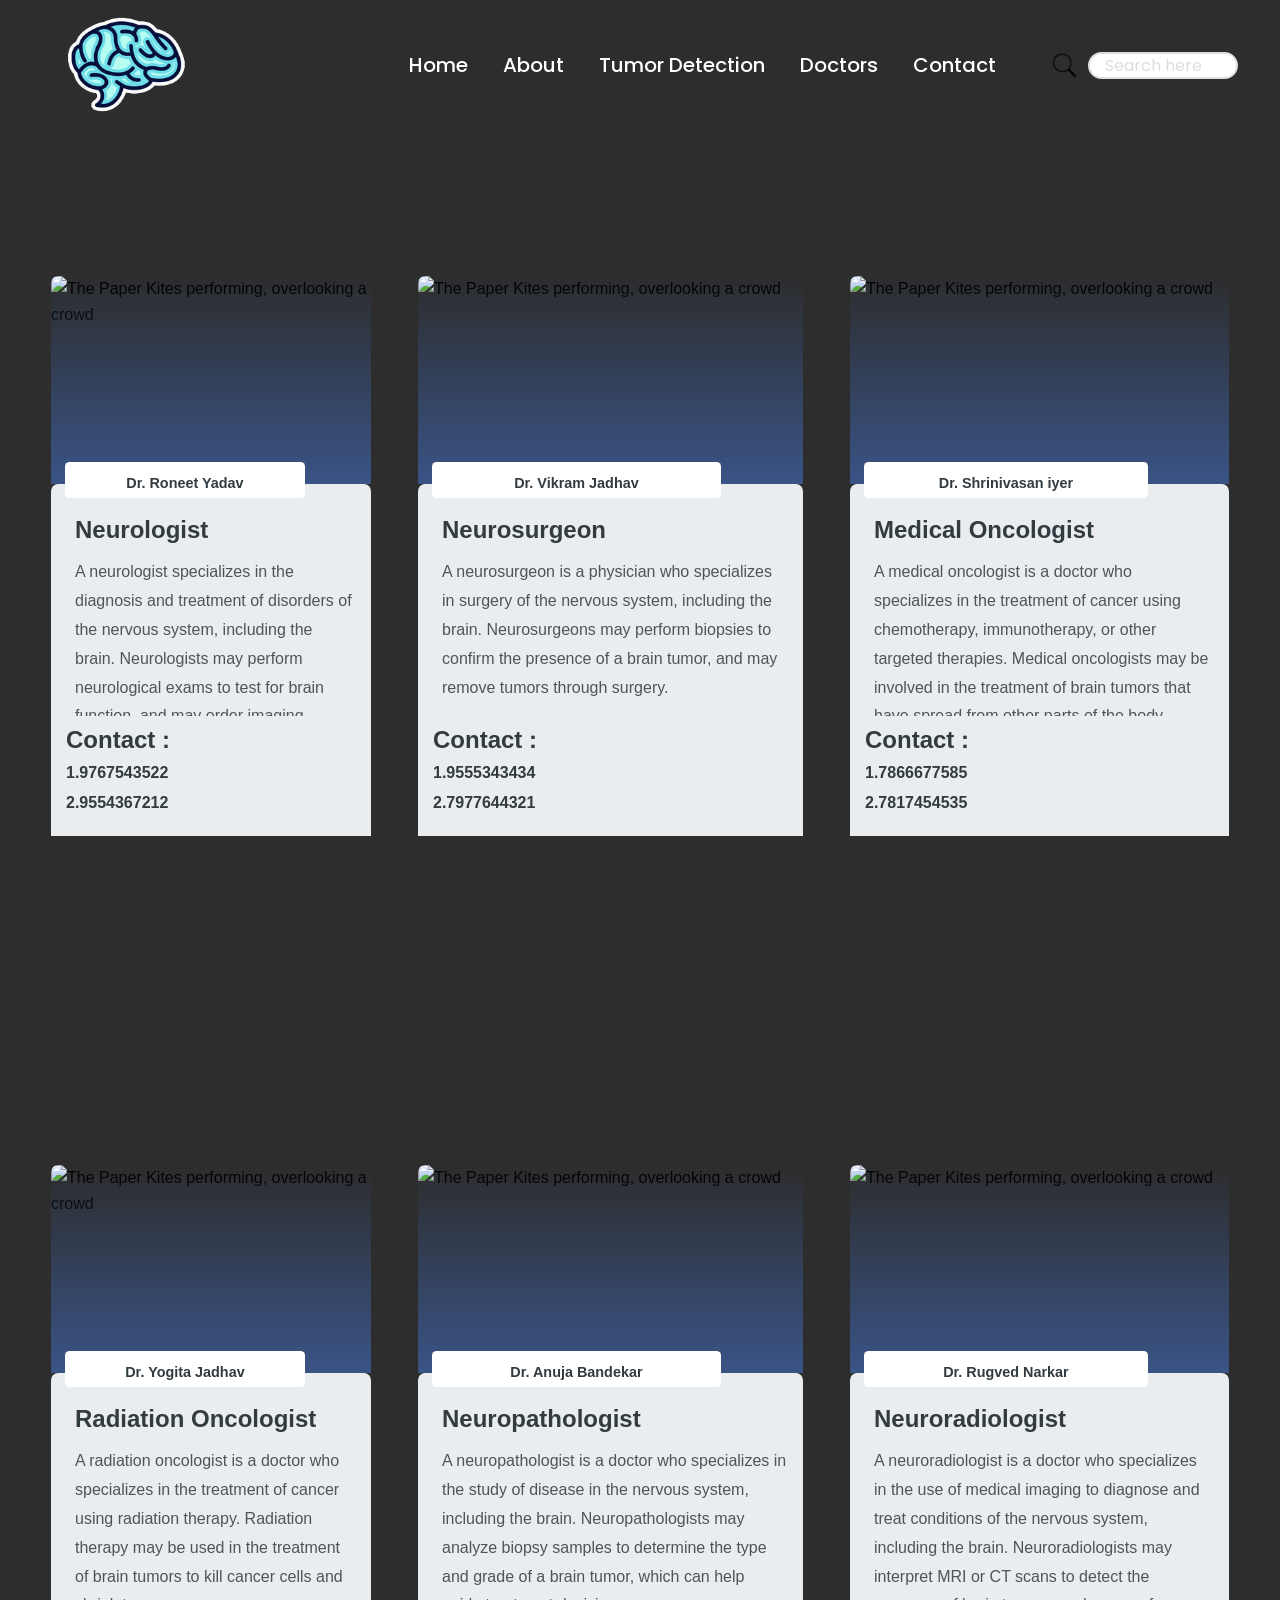
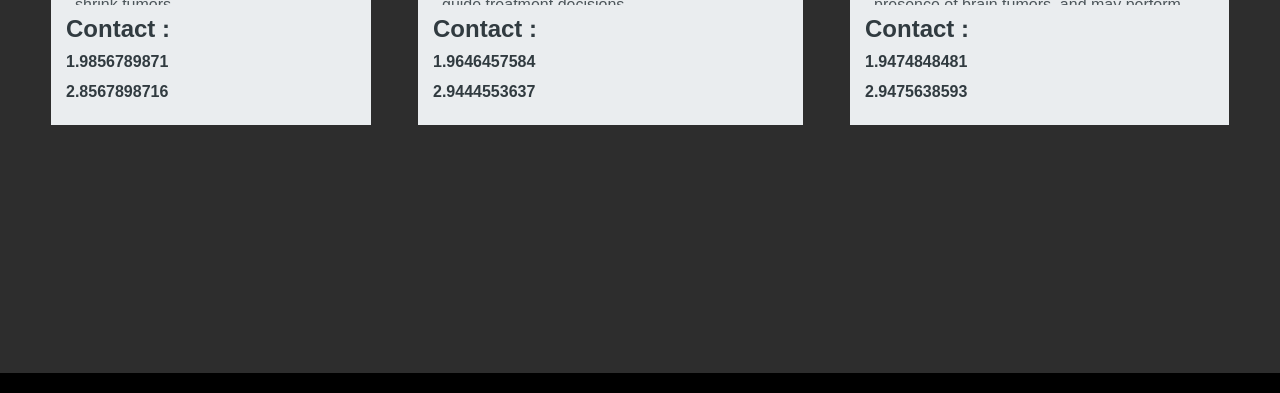
==== doc.html @ 3a6e63cc "Changes Updated" ====
<!DOCTYPE html>
<html lang="en">
<head>
    <meta charset="UTF-8">
    <meta http-equiv="X-UA-Compatible" content="IE=edge">
    <meta name="viewport" content="width=device-width, initial-scale=1.0">
    <title>Brain tumor detection</title>
    <!-- font awesome -->
    <link rel="stylesheet" href="https://cdnjs.cloudflare.com/ajax/libs/font-awesome/6.0.0-beta2/css/all.min.css" integrity="sha512-YWzhKL2whUzgiheMoBFwW8CKV4qpHQAEuvilg9FAn5VJUDwKZZxkJNuGM4XkWuk94WCrrwslk8yWNGmY1EduTA==" crossorigin="anonymous" referrerpolicy="no-referrer" />
    <!-- normalize css -->
    <link rel = "stylesheet" href = "css/normalize.css">
    <!-- custom css -->
    <link rel = "stylesheet" href = "css/main.css">
</head>
<body>
    

    <!-- header -->
    <header class = "header bg-blue">
        <nav class = "navbar bg-blue">
            <div class = "container flex">
                <a href = "index.html" class = "navbar-brand">
                    <img src = "images/logo.png" alt = "site logo">
                </a>
                <button type = "button" class = "navbar-show-btn">
                    <img src = "images/ham-menu-icon.png">
                </button>

                <div class = "navbar-collapse bg-white">
                    <button type = "button" class = "navbar-hide-btn">
                        <img src = "images/close-icon.png">
                    </button>
                    <ul class = "navbar-nav">
                        <li class = "nav-item">
                            <a href = "index.html" class = "nav-link">Home</a>
                        </li>
                        <li class = "nav-item">
                            <a href = "index.html" class = "nav-link">About</a>
                        </li>
                        <li class = "nav-item">
                            <a href = "https://tumor-detection.onrender.com" class = "nav-link">Tumor Detection</a>
                        </li>
                        <li class = "nav-item">
                            <a href = "doc.html" class = "nav-link">Doctors</a>
                        </li>
                       
                        <li class = "nav-item">
                            <a href = "#" class = "nav-link">Contact</a>
                        </li>
                    </ul>
                    <div class = "search-bar">
                        <form>
                            <div class = "search-bar-box flex">
                                <span class = "search-icon flex">
                                    <img src = "images/search-icon-dark.png">
                                </span>
                                <input type = "search" class = "search-control" placeholder="Search here">
                            </div>
                        </form>
                    </div>
                </div> 
            </div>
        </nav>
<br><br><br><br><br><br><br><br>

<style>
    /* 1600 / 16 = 100em 
/* 	mobile 90% event  */
body {
  background:black;
  background-attachment: fixed;
}

.grid-container {
	max-width: 100em;
	margin: 2rem auto;
	padding: 2%;
	height: 100%;
	display: flex;
	flex-wrap: wrap;
}
.grid-item {
  width: 90%;
  float: none;
  margin: 5% auto;	
}

@supports (display: grid) {
	.grid-container {
		display: grid;
		grid-gap: 3%;
		grid-template-columns: repeat(1, auto);
		grid-template-rows: auto;
	}
	.grid-item {
		grid-column: span 1;
		grid-row: auto;
	}
}

/*  440/16 = 27.5 */
@media screen and (min-width: 27.5rem) {
	.grid-item {
  	width: 70%;
	}
}

/*  540/16 = 33.75 */
@media screen and (min-width: 33.75rem) {
	.grid-item {
  	width: 60%;
	}
}

/*  620/16 = 37.5 */
@media screen and (min-width: 38.75rem) {
	.grid-container {
		padding: 4%;
	}
	.grid-item {
  	width: 42%;
		float: left;
  	margin: 1.5% 2%;
	}
	@supports (display: grid) {
		.grid-container {
			grid-template-columns: repeat(2, auto);
			grid-gap: 6%;
		}
		.grid-item {
			width: 100%;
			margin: 0 auto 8%;
		}
	}
}

/*  915/16 = 57.18 */
@media screen and (min-width: 57.18rem) {
	.grid-item {
  	width: 29%;
  	margin: 1.5% 2%;
	}
	@supports (display: grid) {
		.grid-container {
			grid-template-columns: repeat(3, auto);
			grid-gap: 4%;
		}
		.grid-item {
			width: 100%;
			margin: 0 auto 6%;
		}
	}
}


/*  1320/16 = 82.5 */
@media screen and (min-width: 82.5rem) {
	.grid-item {
  	width: 21%;
	}
	@supports (display: grid) {
		.grid-container {
			grid-template-columns: repeat(4, auto);
			grid-gap: 3%;
		}
		.grid-item {
			width: 100%;
			margin: 0 auto 7%;
		}
	}
}

/* Animate cards to fade in with different delay times */

.grid-item {
		animation: scaleIn 600ms cubic-bezier(0.71, 0.55, 0.62, 1.57) 100ms both;
}


/* CARD STYLING */

/*-------------------
	 			Flip
-------------------*/

.card-container {
	transition: width 200ms linear 0s;
	perspective: 1000px;
}

.flip-animation:hover{
    color: rgba(255, 255, 255, 1);
    box-shadow: 0 10px 25px rgba(173, 13, 13, 40);
}

.card-container .flip-animation {
	transform: rotateY(0deg);
}

.card-container.addFlip .flip-animation,
 .card-container.addFlip .flip-animation ~ .backCard {
	transform: rotateY(180deg);
}

.flip-animation {
	position: relative;
	transform-style: preserve-3d;
	transition: transform 550ms linear 0s;
}

.wrapper .card-container {
		height: 50em;
}

.wrapper.frontback-cards .card-container {
		height: 29em;
}

.wrapper.frontback-cards .item-card {
	z-index: 2;
	transform: rotateY(0deg);
}

.wrapper.frontback-cards .item-card-details {
	z-index: 1;
	transform: rotateY(180deg);
}

.wrapper.frontback-cards .item-card,
.wrapper.frontback-cards .item-card-details {
	position: absolute;
	top: 0;
	left: 0;
	-webkit-backface-visibility: hidden;
	backface-visibility: hidden;
}

.wrapper .item-card-details {
		margin-top: -2em;
}

.wrapper.frontback-cards .item-card-details {
		margin-top: 0;
}

.backCard-flip .bio-band {
	transform-origin: 10% 100%;
	animation: scaleIn 
						 1000ms 
						 cubic-bezier(0.71, 0.55, 0.62, 1.57) 
						 0.3s both;
}

.backCard-flip .bio-title {
	transform-origin: 10% 100%;
	animation: scaleIn 
						 1000ms 
						 cubic-bezier(0.71, 0.55, 0.62, 1.57) 
						 0.7s both;
}

/*-------------------
	 		LAYOUT
-------------------*/
.card-container {
	width: 100%;
	height: 28em;
  margin: 0em auto;
	font-family: "Roboto", sans-serif;
	font-size: 1em;
}

/*--flexbox--*/
.item-card,
.item-card-details {
	display: -webkit-box; 
	display: -moz-box;
	display: -ms-flexbox;
	display: -webkit-flex; 
 	-webkit-flex-wrap: wrap;
	display: flex;
	flex-wrap: wrap;
}

.item-summary {
	width: 100%;
	background-color: #eaedef;
	padding: 1.5rem;
	box-sizing: border-box;
	margin-top: -0.2em;
}

.bio-block,
.scroll-block,
.more-info {
	background-color: #eaedef;
	width: 100%;
	box-sizing: border-box;
}

.bio-block {
	border-radius: 0.45em 0.45em 0 0;
	padding: 1em 1.5em 0.2em;
	
}

/*-------------------
	 		IMAGE
-------------------*/
.image-wrapper {
	float: left;
  height: 13em;
	order: -1;
	position: relative;
}

@supports (display: grid) {
	.image-wrapper {
		grid-column: span 2;
		grid-row: 1;
	}
}

.image-wrapper::after {
	content: "";
	position: absolute;
	display: block;
	margin: auto;
	top: 0;
	left: 0;
	width: 100%;
	height: 100%;
	background-image: linear-gradient(
		to top,
		rgba(64, 101, 173, 0.7) 0%,
		rgba(0, 0, 0, 0) 100%
	);
}

.featured-image {
	width: 100%;
	border-radius: 0.45em 0.45em 0 0;
	object-fit: cover;
	height: 100%;
}

/*-------------------
	 		TEXT
-------------------*/
.title {
	font-size: 1.5em;
	transform-origin: 10% 100%;
	font-weight: 900;
	color: #313b40;
	animation: scaleInUp 
						 800ms 
						 cubic-bezier(0.71, 0.55, 0.62, 1.57) 
						 1s both;
}

.venue,
.street-address,
.locality {
	margin: 0.3em 0;
	color: #313b40;
	opacity: 0.85;
	transform-origin: 10% 100%;
	animation: scaleInUp 
						 800ms
						 cubic-bezier(0.71, 0.55, 0.62, 1.57) 
					 	 1s both;
}


.item-time-date {
	float: left;
	order: -1;
}

@supports (display:grid){
	.item-time-date {
		grid-column: span 2;
		grid-row: 2;
	}
}

.item-time-date {
	z-index: 100;
	width: 75%;
	height: 2.5em;
	font-size: 0.9em;
	color: #313b40;
	background-color: #fff;
	margin: -1.5em 0 -1.5em 1em;
	font-weight: 900;
	border-radius: 0.3em;
	text-align: center;
	animation: scaleIn 
						 0.8s 
						 cubic-bezier(0.71, 0.55, 0.62, 1.57) 
						 0.8s both;
}

.date, .time {
	position: relative;
	top: 0.7em;
	padding: 0.6rem;
}

.time {
	border-left: 1px solid #444;
}

.address {
	font-style: normal;
}

.venue {
	font-weight: 900;
}

.bio-band {
	color: #888;
	opacity: 0.6;
	font-size: 1.1em;
	margin-bottom: 0;
}

.bio-title {
	font-size: 1.5em;
	color: #313b40;
	margin: 0.6em 0 0.4em;
}

.bio-text {
	line-height: 180%;
	height: 0%;
	color: #313b40;
	opacity: 0.85;
	font-size: 1em;
	padding: 0 1em 0 1.5em;
	margin: 0 0 -0.35em;
}

.scroll-block {
	height: 10em;
	overflow: scroll;
	border-bottom: 2px solid #ccc;
}

.more-info {
	padding: 0.5em 1em;
}

.more-info p:nth-child(1) {
	margin-bottom: 2em;
}

/*-------------------
	 BUTTONS & LINKS
-------------------*/

.item-buttons {
	display: flex;
	width: 100%;
}

@supports (display: grid){
	.item-buttons {
		grid-column: span 2;
		grid-row: 4;
	}
}

.info, 
.btn-tickets,
.button-detals {
	text-decoration: none;
	text-align: center;
	cursor: pointer;
}

.info:focus,
.btn-tickets:focus, 
.btn-details:focus {
	outline: 2px solid #000;
}

.btn-details,
.btn-tickets {
	display: block;
	color: #fff;
	float: left;
	width: 50%;
	font-size: 1rem;
	box-sizing: border-box;
	border: none;
	padding: 1rem;
	letter-spacing: 0.1em;
	text-transform: uppercase;
	margin: 0;
	transition: color 200ms ease-in 0s;
}

/* 
JS & NO JS for Buttons
s*/

.wrapper .front-buttons,
.wrapper .back-arrow {
	display: none;
}

.wrapper.frontback-cards .front-buttons,
.wrapper.frontback-cards .back-arrow {
	display: block;
}

.wrapper .on-back {
	width: 100%;
	border-radius: 0 0 0.45em 0.45em;
}

.wrapper.frontback-cards .on-back {
	width: 50%;
	border-radius: 0 0 0.45em 0;
}


.blue {
	background-color: #4972c1;
	background: linear-gradient(90deg, #72a1ff, #4972c1, #34579e, #4972c1, #72a1ff);
	background-size: 400% 400%;
	background-position: 0% 50%;
	border-radius: 0 0 0.45em 0;
}

.blue:hover {
	animation: gradientMove 6s ease infinite;
}

.grey {
	background-color: #545b6d;
	border-radius: 0 0 0 0.45em;
	transition: background-color 200ms ease-in 0s;
}

.grey:hover {
	background-color: #3b404c;
}

.back-arrow {
	background: #545b6d url(https://bit.ly/2Fj85IN) center center no-repeat;
	background-size: 20%;
}

/*-------------------
	 	 BACK LINKS
-------------------*/
.info {
	color: #313b40;
	font-weight: 800;
	position: relative;
}

.info::after {
	content: "";
	display: block;
	position: absolute;
	margin: 0;
	left: 0;
	bottom: -25%;
	height: 0.2em;
	width: 100%;
	background-color: #4972c1;
	background: linear-gradient(90deg, #72a1ff, #4972c1, #34579e, #4972c1, #72a1ff);
	background-size: 400% 400%;
	background-position: 0% 50%;
	transition: all 0.2s ease-in 0s;
}

.info:hover::after {
	height: 0.5em;
	animation: gradientMove 6s ease both;
}

/*-------------------
	 	 		GRID
-------------------*/
@supports (display: grid) {
	.item-card,
	.item-card-details {
		display: grid;
		grid-gap: 0;
		grid-template-columns: repeat(2, auto);
		grid-template-rows: auto;
	}
	.item-summary {
		grid-column: span 2;
		grid-row: 3;
	}
	.bio-block,
	.scroll-block,
	.more-info {
		grid-column: span 2;
		grid-row: auto;
	}
	.bio-details,
	.bio-tickets {
		grid-column: span 1;
		grid-row: auto;
	}
}



/*-------------------
	 	 KEYFRAMES
-------------------*/

@keyframes scaleInLight {
	0% {
		opacity: 0;
		transform: scale(0.9, 0.9);
	}
	100% {
		opacity: 0.8;
		transform: scale(1, 1);
	}
}

@keyframes positionBack {
	0% {
		opacity: 0;
		transform: rotateY(0deg);
	}
	50% {
		opacity: 0.1;
		transform: rotateY(90deg);
	}
	100% {
		opacity: 1;
		transform: rotateY(180deg);
	}
}

@keyframes bounceLeft {
	0% {
		transform: translatex(0%);
	}
	50% {
		transform: translatex(-30%);
	}
	100% {
		transform: translatex(0%);
	}
}

@keyframes gradientMove {
	0% {
		background-position: 0% 50%;
	}
	50% {
		background-position: 100% 50%;
	}
	100% {
		background-position: 0% 50%;
	}
}

@keyframes scaleIn {
	0% {
		opacity: 0;
		transform: scale(0.9, 0.9);
	}
	100% {
		opacity: 1;
		transform: scale(1, 1);
	}
}

@keyframes scaleInUp {
	0% {
		opacity: 0;
		transform: scale(1, 1) translatey(90%);
	}
	100% {
		opacity: 1;
		transform: scale(1, 1) translatey(0%);
	}
}
</style>
<script>
    // classes to place front and back cards in proper places 

placeCards = () => {
	let wrappers = document.querySelectorAll(".wrapper");
	[...wrappers].forEach((wrapper)=>{
			wrapper.classList.add("frontback-cards");
	})
}

// toggle class for flip animation
flipCard = () => {
	let cardContainers = document.querySelectorAll(".card-container");
	[...cardContainers].forEach((card)=>{
		let cardBtns = card.querySelectorAll('.btn-details');
		cardBtns.forEach((btn) => {
			btn.addEventListener('click', function(){
				card.classList.toggle("addFlip");
			}, false);
		})
	})
}

(() => {
  placeCards();
	flipCard();
})();

</script>
<head>
    <meta name="viewport" content="width=device-width, initial-scale=1.0">
</head>
<body>
<main class="grid-container">
	<div class="grid-item">
		<div class="wrapper">
            <div class="card-container">
                <div class="flip-animation">
                    <!--Front of the card-->
                <section class="item-card">
                    
                    <div class="bio-block">
                        <h3 class="bio-title">Neurologist</h3>
                    </div>
                    <div class="scroll-block">
                        <p class="bio-text">
                            A neurologist specializes in the diagnosis and treatment of disorders of the nervous system, including the brain. Neurologists may perform neurological exams to test for brain function, and may order imaging studies, such as MRI or CT scans, to detect the presence of brain tumors.</p>
                    </div>
                    <div class="image-wrapper">
                        <img class="featured-image" src="Images/undoct.jpg" alt="The Paper Kites performing, overlooking a crowd" />
                    </div>
                    <div class="item-time-date">
                        <time class="date" datetime="2018-10-16">Dr. Roneet Yadav</time>
                        
                    </div>
                    <div class="item-buttons front-buttons">
                        <button class="btn-details grey" aria-label="Learn more about the band and venue"> Details</button>
                        <a class="btn-tickets blue" aria-label="Purchase tickets for this event" href="#">Tickets</a>
                    </div>
                </section>
                <!--Back of the card-->
                <section class="item-card-details">
                   
                    <div class="item-summary">
                        <br><h2 class="title">Contact :</h2>
                        <p class="venue">1.9767543522</p>
                        <p class="venue">2.9554367212</p>
                       
                    </div>
                
            </section>
             </div>
            </div>
        </div>
	</div>
<div class="grid-item">
	<div class="wrapper">
        <div class="card-container">
            <div class="flip-animation">
                <!--Front of the card-->
                <section class="item-card">
                    
                    <div class="bio-block">
                        <h3 class="bio-title">Neurosurgeon</h3>
                    </div>
                    <div class="scroll-block">
                        <p class="bio-text">
                            A neurosurgeon is a physician who specializes in surgery of the nervous system, including the brain. Neurosurgeons may perform biopsies to confirm the presence of a brain tumor, and may remove tumors through surgery. </p>
                    </div>
                    <div class="image-wrapper">
                        <img class="featured-image" src="Images/undoct.jpg" alt="The Paper Kites performing, overlooking a crowd" />
                    </div>
                    <div class="item-time-date">
                        <time class="date" datetime="2018-10-16">Dr. Vikram Jadhav</time>
                        
                    </div>
                   
                </section>
                <!--Back of the card-->
                <section class="item-card-details">
                   
                    <div class="item-summary">
                        <br><h2 class="title">Contact :</h2>
                        <p class="venue">1.9555343434</p>
                        <p class="venue">2.7977644321</p>
                       
                    </div>
               
            </section>
         </div>
        </div>
    </div>
</div>
<div class="grid-item">
	<div class="wrapper">
        <div class="card-container">
            <div class="flip-animation">
                <!--Front of the card-->
                <section class="item-card">
                    
                    <div class="bio-block">
                        <h3 class="bio-title">Medical Oncologist</h3>
                    </div>
                    <div class="scroll-block">
                        <p class="bio-text">
                            A medical oncologist is a doctor who specializes in the treatment of cancer using chemotherapy, immunotherapy, or other targeted therapies. Medical oncologists may be involved in the treatment of brain tumors that have spread from other parts of the body.</p>
                    </div>
                    <div class="image-wrapper">
                        <img class="featured-image" src="Images/undoct.jpg" alt="The Paper Kites performing, overlooking a crowd" />
                    </div>
                    <div class="item-time-date">
                        <time class="date" datetime="2018-10-16">Dr. Shrinivasan iyer</time>
                        
                    </div>
                   
                </section>
                <!--Back of the card-->
                <section class="item-card-details">
                   
                    <div class="item-summary">
                        <br><h2 class="title">Contact :</h2>
                        <p class="venue">1.7866677585</p>
                        <p class="venue">2.7817454535</p>
                       
                    </div>
               
            </section>
         </div>
        </div>
    </div>
</div>
<div class="grid-item">
	<div class="wrapper">
        <div class="card-container">
            <div class="flip-animation">
                <!--Front of the card-->
                <section class="item-card">
                    
                    <div class="bio-block">
                        <h3 class="bio-title">Radiation Oncologist</h3>
                    </div>
                    <div class="scroll-block">
                        <p class="bio-text">
                            A radiation oncologist is a doctor who specializes in the treatment of cancer using radiation therapy. Radiation therapy may be used in the treatment of brain tumors to kill cancer cells and shrink tumors</p>
                    </div>
                    <div class="image-wrapper">
                        <img class="featured-image" src="Images/undoct.jpg" alt="The Paper Kites performing, overlooking a crowd" />
                    </div>
                    <div class="item-time-date">
                        <time class="date" datetime="2018-10-16">Dr. Yogita Jadhav</time>
                        
                    </div>
                    
                </section>
                <!--Back of the card-->
                <section class="item-card-details">
                   
                    <div class="item-summary">
                        <br><h2 class="title">Contact :</h2>
                        <p class="venue">1.9856789871</p>
                        <p class="venue">2.8567898716</p>
                       
                    </div>
               
            </section>
         </div>
        </div>
    </div>
</div>
<div class="grid-item">
	<div class="wrapper">
        <div class="card-container">
            <div class="flip-animation">
                <!--Front of the card-->
                <section class="item-card">
                    
                    <div class="bio-block">
                        <h3 class="bio-title">Neuropathologist<h3>
                    </div>
                    <div class="scroll-block">
                        <p class="bio-text">
                            A neuropathologist is a doctor who specializes in the study of disease in the nervous system, including the brain. Neuropathologists may analyze biopsy samples to determine the type and grade of a brain tumor, which can help guide treatment decisions.</p>
                    </div>
                    <div class="image-wrapper">
                        <img class="featured-image" src="Images/undoct.jpg" alt="The Paper Kites performing, overlooking a crowd" />
                    </div>
                    <div class="item-time-date">
                        <time class="date" datetime="2018-10-16">Dr. Anuja Bandekar</time>
                       
                    </div>
                   
                </section>
                <!--Back of the card-->
                <section class="item-card-details">
                   
                    <div class="item-summary">
                        <br><h2 class="title">Contact :</h2>
                        <p class="venue">1.9646457584</p>
                        <p class="venue">2.9444553637</p>
                       
                    </div>
               
            </section>
         </div>
        </div>
    </div>
</div>
<div class="grid-item">
	<div class="wrapper">
        <div class="card-container">
            <div class="flip-animation">
                <!--Front of the card-->
                <section class="item-card">
                    
                    <div class="bio-block">
                        <h3 class="bio-title">Neuroradiologist</h3>
                    </div>
                    <div class="scroll-block">
                        <p class="bio-text">
                            A neuroradiologist is a doctor who specializes in the use of medical imaging to diagnose and treat conditions of the nervous system, including the brain. Neuroradiologists may interpret MRI or CT scans to detect the presence of brain tumors, and may perform specialized imaging studies, such as magnetic resonance spectroscopy, to help determine the type of tumor</p>
                    </div>
                    <div class="image-wrapper">
                        <img class="featured-image" src="Images/undoct.jpg" alt="The Paper Kites performing, overlooking a crowd" />
                    </div>
                    <div class="item-time-date">
                        <time class="date" datetime="2018-10-16">Dr. Rugved Narkar</time>
                       
                    </div>
                    <div class="item-buttons front-buttons">
                        <button class="btn-details grey" aria-label="Learn more about the band and venue"> Details</button>
                        <a class="btn-tickets blue" aria-label="Purchase tickets for this event" href="#">Tickets</a>
                    </div>
                </section>
                <!--Back of the card-->
                <section class="item-card-details">
                   
                    <div class="item-summary">
                        <br><h2 class="title">Contact :</h2>
                        <p class="venue">1.9474848481</p>
                        <p class="venue">2.9475638593</p>
                       
                       
                    </div>
                
            </section>
         </div>
        </div>
    </div>
</div>
 
</main>
</body>
</head>
</html>
---- css/main.css ----
@import url('https://fonts.googleapis.com/css2?family=Poppins:wght@200;300;400;500;600;700;800;900&display=swap');

/* variables */
:root{
    --fros-blue-color: #2d2d2d;
    --light-blue-color: #16c5ff;
    --dark-color: #202020;
    --light-gray: #dedede;
    --dark-gray: #a1a1a0;
    --light-color: #fff;
    --poppins-font: 'Poppins', sans-serif;
    --transition: all 0.3s ease-in-out;
    --box-shadow: 0 0 15px 2px rgba(0, 0, 0, 0.2)!important;
}

/* some resets */
*{
    padding: 0;
    margin: 0;
    -webkit-box-sizing: border-box;
            box-sizing: border-box;
}
html{
    font-size: 10px;
}
body{
    font-size: 1.6rem;
    line-height: 1.6;
    font-family: var(--poppins-font);
}
img{
    width: 100%;
    display: block;
}
ul{
    list-style: none;
}
a{
    text-decoration: none;
    color: var(--dark-color);
}
.bg-blue{
    background-color: var(--fros-blue-color);
}
.bg-white{
    background-color: var(--light-color);
}
.text-blue{
    color: var(--fros-blue-color);
}
.text-white{
    color: var(--light-color);
}

/* button */
.btn, button{
    border: none;
    cursor: pointer;
}
.btn{
    padding: .9rem 4rem;
    border-radius: 3rem;
    display: inline-block;
    background-color: var(--light-color);
    font-weight: 500;
    -webkit-box-shadow: 0 0 7px 2px rgba(0, 0, 0, 0.2);
            box-shadow: 0 0 7px 2px rgba(0, 0, 0, 0.2);
    -webkit-transition: var(--transition);
    -o-transition: var(--transition);
    transition: var(--transition);
}
.btn-white{
    color: var(--fros-blue-color);
}
.btn-light-blue{
    background-color: var(--light-blue-color);
    color: var(--light-color);
}
.btn-blue{
    background-color: var(--fros-blue-color);
    color: var(--light-color);
}
.btn-group{
    display: -webkit-box;
    display: -ms-flexbox;
    display: flex;
    -ms-flex-wrap: wrap;
        flex-wrap: wrap;
    -webkit-box-align: center;
        -ms-flex-align: center;
            align-items: center;
}
.btn-group .btn{
    width: 100%;
}
.btn-group .btn:first-child{
    margin-bottom: 2rem;
}
.btn:hover{
    -webkit-box-shadow: var(--box-shadow);
            box-shadow: var(--box-shadow);
}

.container{
    max-width: 95vw;
    margin: 0 auto;
    padding: 0 1rem;
}
.flex{
    display: -webkit-box;
    display: -ms-flexbox;
    display: flex;
    -webkit-box-align: center;
        -ms-flex-align: center;
            align-items: center;
    -webkit-box-pack: center;
        -ms-flex-pack: center;
            justify-content: center;
}
.grid{
    display: grid;
}
input{
    outline: 0;
}
.lead{
    font-size: 25px;
    text-transform: capitalize;
}
h1, h2, h3{
    text-transform: capitalize;
    margin-top: 0;
    line-height: 1.3;
}
.text{
    opacity: 0.9;
}
.text-md{
    font-size: 1.5rem;
}
.text-lg{
    font-size: 2rem;
    font-weight: 500;
}
.text-sm{
    font-size: 1.3rem;
}
.py{
    padding: 10.9rem 0;
}
.text-center{
    text-align: center;
}

/* header */
.header{
    min-height: 100vh;
}
.navbar{
    position: fixed;
    top: 0;
    left: 0;
    width: 100%;
    padding: 0.2rem 0;
    z-index: 999;
}
.navbar .container{
    -webkit-box-pack: justify;
        -ms-flex-pack: justify;
            justify-content: space-between;
}
.navbar-brand img{
    width: 168px;
}
.navbar-show-btn, .navbar-hide-btn{
    background-color: transparent;
    width: 30px;
    -webkit-transition: var(--transition);
    -o-transition: var(--transition);
    transition: var(--transition);
}
button[class ^= navbar]:hover{
    -webkit-transform: scale(1.1);
        -ms-transform: scale(1.1);
            transform: scale(1.1);
}


.navbar-collapse{
    position: fixed;
    top: 0;
    right: 0;
    width: 100%;
    height: 100%;
    padding: 8rem 3rem;
    display: -webkit-box;
    display: -ms-flexbox;
    display: flex;
    -webkit-box-orient: vertical;
    -webkit-box-direction: normal;
        -ms-flex-direction: column;
            flex-direction: column;
    -webkit-box-pack: justify;
        -ms-flex-pack: justify;
            justify-content: space-between;
    -webkit-box-shadow: -3px 0 10px 4px rgba(0, 0, 0, 0.1);
            box-shadow: -3px 0 10px 4px rgba(0, 0, 0, 0.1);
    -webkit-transform: translateX(110%);
        -ms-transform: translateX(110%);
            transform: translateX(110%);
    -webkit-transition: var(--transition);
    -o-transition: var(--transition);
    transition: var(--transition);
    z-index: 1000;
}
/* navbar show class */
.navbar-show{
    -webkit-transform: translateX(0);
        -ms-transform: translateX(0);
            transform: translateX(0);
}
.navbar-hide-btn{
    position: absolute;
    right: 2rem;
    top: 4.5rem;
}
.nav-item{
    margin: 1.4rem 0;
}
.nav-link{
    opacity: 0.8;
    font-weight: 600;
    -webkit-transition: var(--transition);
    -o-transition: var(--transition);
    transition: var(--transition);
    display: inline-block;
    font-size: 2rem;
}
.nav-link:hover{
    opacity: 1;
    color: var(--fros-blue-color);
    -webkit-transform: translateX(10px);
        -ms-transform: translateX(10px);
            transform: translateX(10px);
}
.search-icon{
    display: block;
    width: 27px;
    margin-right: 1rem;
}
.search-control::-webkit-input-placeholder{
    color: var(--light-gray);
}
.search-control::-moz-placeholder{
    color: var(--light-gray);
}
.search-control:-ms-input-placeholder{
    color: var(--light-gray);
}
.search-control::-ms-input-placeholder{
    color: var(--light-gray);
}
.search-control::placeholder{
    color: var(--light-gray);
}
.search-control{
    height: 27px;
    width: 100%;
    border-radius: 1.9rem;
    border: 2px solid var(--light-gray);
    padding: 0 1.5rem;
}

/* header inner */
.header-inner{
    padding-top: 16rem;
}
.header-inner-left h1{
    font-size: 4rem;
    font-weight: 300;
    margin-bottom: 0;
}
.header-inner-left h1 span{
    font-weight: 600;
    text-transform: uppercase;
}
.header-inner-left .lead{
    opacity: 0.9;
}
.header-inner-left .text{
    margin: 5.8rem 0;
    max-width: 500px;
    margin-right: auto;
    margin-left: auto;
}
.header-inner-left .btn-group{
    -webkit-box-pack: center;
        -ms-flex-pack: center;
            justify-content: center;
}
.header-inner-right{
    margin-top: 6rem;
}
.header-inner-right img{
    max-width: 520px;
    margin: 0 auto;
}

/* about section */
.section-head h2{
    font-size: 4rem;
    font-weight: 500;
    margin-bottom: 3rem;
    text-align: center;
}
.border-line{
    height: .4rem;
    width: 100%;
    margin-right: auto;
    margin-left: auto;
    background-color: var(--light-gray);
    position: relative;
}
.border-line::after{
    content: "";
    position: absolute;
    top: 0;
    left: 50%;
    -webkit-transform: translateX(-50%);
        -ms-transform: translateX(-50%);
            transform: translateX(-50%);
    height: 100%;
    width: 102px;
    background-color: var(--light-blue-color);
}
.about-left{
    margin-bottom: 6rem;
}
.about-right{
    margin-top: 16.8rem;
}
.about-left .text{
    margin: 5.6rem 0;
    line-height: 2.3;
}
.about .btn-white{
    color: var(--dark-gray);
}
.about-right .img{
    width: 100%;
    background-color: #3983fe;
    max-width: 537px;
    position: relative;
}
.about-right .img img{
    padding-top: 10rem;
    -webkit-transform: scaleX(1.03);
        -ms-transform: scaleX(1.03);
            transform: scaleX(1.03);
}
.about-right .img::after, .about-right .img::before{
    content: "";
    position: absolute;
    width: 100%;
    height: 100%;
}
.about-right .img::after{
    top: -56px;
    left: 0;
    background-color: #0060ff;
    z-index: -1;
}
.about-right .img::before{
    top: -112px;
    left: 0;
    background-color: #0050d5;
    z-index: -2;
}

/* banner one section */
.banner-one{
    background: -webkit-gradient(linear, left top, left bottom, from(rgba(0, 80, 213, 0.9)), to(rgba(0, 90, 213, 0.85))), url('../images/banner-1-img.jpg') top/cover no-repeat;
    background: -o-linear-gradient(rgba(0, 80, 213, 0.9), rgba(0, 90, 213, 0.85)), url('../images/banner-1-img.jpg') top/cover no-repeat;
    background: linear-gradient(rgba(0, 80, 213, 0.9), rgba(0, 90, 213, 0.85)), url('../images/banner-1-img.jpg') top/cover no-repeat;
    height: 480px;
    display: -webkit-box;
    display: -ms-flexbox;
    display: flex;
    -webkit-box-align: center;
        -ms-flex-align: center;
            align-items: center;
    -webkit-box-pack: center;
        -ms-flex-pack: center;
            justify-content: center;
}
.banner-one .lead{
    font-size: 2.8rem;
    font-weight: 500;
    max-width: 600px;
}
.banner-one .text-sm{
    font-weight: 500;
}

/* services section */
.services .section-head .text-lg{
    color: var(--dark-gray);
    margin-top: -2rem;
}
.services .section-head img{
    margin: 3.7rem auto;
}
.line-art{
    max-width: 240px;
    margin: auto;
}
.line-art img{
    width: 30px;
}
.line-art div{
    width: 100px;
    height: 2px;
    background-color: var(--light-gray);
}
.services-inner{
    padding: 6rem 0;
}
.service-item{
    padding: 3rem;
    margin-bottom: 3rem;
}
.service-item:last-child{
    margin-bottom: 0;
}
.service-item .icon img{
    width: 80px;
    margin: auto;
}
.service-item h3{
    margin: 5rem 0;
    opacity: 0.7;
}

/* banner two section */
.banner-two{
    background: -webkit-gradient(linear, left top, left bottom, from(rgba(0, 80, 213, 0.9)), to(rgba(0, 90, 213, 0.85))), url('../images/banner-two-bg.png') top/cover no-repeat;
    background: -o-linear-gradient(rgba(0, 80, 213, 0.9), rgba(0, 90, 213, 0.85)), url('../images/banner-two-bg.png') top/cover no-repeat;
    background: linear-gradient(rgba(0, 80, 213, 0.9), rgba(0, 90, 213, 0.85)), url('../images/banner-two-bg.png') top/cover no-repeat;
    padding: 13.6rem 0;
}
.banner-two-left img{
    max-width: 620px;
    margin: auto;
}
.banner-two-right .lead{
    font-size: 2.2rem;
    margin-top: 6rem;
}
.banner-two-right .btn-group{
    margin-top: 6rem;
    -webkit-box-pack: center;
        -ms-flex-pack: center;
            justify-content: center;
}

/* doctors panel */
.doc-panel-inner{
    margin-top: 8rem;
}
.doc-panel-item{
    margin-bottom: 6rem;
}
.doc-panel-item:last-child{
    margin-bottom: 0;
}
.doc-panel-item .img{
    position: relative;
    height: 440px;
    background-color: var(--light-gray);
    overflow: hidden;
    -webkit-box-align: end;
        -ms-flex-align: end;
            align-items: flex-end;
}
.doc-panel-item .img .info{
    position: absolute;
    bottom: -100%;
    left: 0;
    width: 100%;
    height: 100px;
    -webkit-box-orient: vertical;
    -webkit-box-direction: normal;
        -ms-flex-direction: column;
            flex-direction: column;
    -webkit-transition: var(--transition);
    -o-transition: var(--transition);
    transition: var(--transition);
}
.doc-panel-item .img{
    max-width: 357px;
    margin-left: auto;
    margin-right: auto;
}
.doc-panel-item:hover .info{
    bottom: 0;
}

/* package service */
.package-service-inner{
    margin-top: 14rem;
}
.package-service{
    background: -webkit-gradient(linear, left top, left bottom, from(rgba(0, 80, 213, 0.85)), to(rgba(0, 80, 213, 0.95))), url('../images/package-service-img.jpg') center/cover no-repeat;
    background: -o-linear-gradient(rgba(0, 80, 213, 0.85), rgba(0, 80, 213, 0.95)), url('../images/package-service-img.jpg') center/cover no-repeat;
    background: linear-gradient(rgba(0, 80, 213, 0.85), rgba(0, 80, 213, 0.95)), url('../images/package-service-img.jpg') center/cover no-repeat;
}
.package-service-head{
    color: var(--light-color);
}
.package-service-head h2{
    font-size: 39px;
}
.package-service-item{
    padding: 3rem 5rem;
    position: relative;
    margin-bottom: 12rem;
}
.package-service-item:last-child{
    margin-bottom: 0;
}
.package-service-item .icon{
    width: 86px;
    height: 86px;
    background-color: var(--light-blue-color);
    border-radius: 2rem;
    border-bottom-right-radius: 0;
    color: var(--light-color);
    position: absolute;
    top: -43px;
    left: 50%;
    -webkit-transform: translateX(-50%) rotate(45deg);
        -ms-transform: translateX(-50%) rotate(45deg);
            transform: translateX(-50%) rotate(45deg);
}
.package-service-item .icon i{
    -webkit-transform: rotate(-45deg);
        -ms-transform: rotate(-45deg);
            transform: rotate(-45deg);
}
.package-service-item h3{
    opacity: 0.7;
    margin: 8rem 0 4rem 0;
}
.package-service-item .text-sm{
    color: var(--dark-gray);
}
.package-service-item .btn{
    margin: 4rem 0;
}

/* posts section */
.posts{
    background-color: var(--light-gray);
}
.posts-inner{
    margin-top: 6rem;
}
.post-item{
    padding: 1.2rem;
    -webkit-box-shadow: var(--box-shadow);
            box-shadow: var(--box-shadow);
    margin-bottom: 6rem;
}
.post-item:last-child{
    margin-bottom: 0;
}
.post-item .content{
    padding: 3rem 2rem 1rem 2rem;
}
.post-item h4{
    margin-bottom: 1rem;
}
.post-item .text{
    padding: 1rem 0;
}
.post-item .info{
    -webkit-box-pack: justify;
        -ms-flex-pack: justify;
            justify-content: space-between;
    color: var(--dark-gray);
}
.post-item .info .text{
    padding-bottom: 0;
}

/* contact section */
.contact-left{
    margin-bottom: 6rem;
    height: 100%;
}
.contact-left iframe{
    width: 100%;
    height: 100%;
    -o-object-fit: cover;
       object-fit: cover;
}
.contact-right{
    padding: 5rem 4rem;
}
.contact-right form{
    margin-top: 5rem;
}
.form-element .form-control{
    width: 100%;
    background-color: #9b9b9b;
    border: none;
    outline: 0;
    padding: 1rem 1.6rem;
    margin-bottom: 1.6rem;
    color: var(--light-color);
}
.form-element .form-control::-webkit-input-placeholder{
    color: var(--light-color);
}
.form-element .form-control::-moz-placeholder{
    color: var(--light-color);
}
.form-element .form-control:-ms-input-placeholder{
    color: var(--light-color);
}
.form-element .form-control::-ms-input-placeholder{
    color: var(--light-color);
}
.form-element .form-control::placeholder{
    color: var(--light-color);
}
.btn-submit{
    margin-top: 4rem;
}
.btn-submit i{
    margin-right: 2rem;
}

/* footer */
.footer{
    background-color: var(--dark-color);
}
.footer-item{
    margin-bottom: 6rem;
}
.footer-item:last-child{
    margin-bottom: 0;
}
.footer-head{
    text-transform: uppercase;
    font-weight: 500;
    font-size: 2.4rem;
    margin-bottom: 4rem;
}
.footer-item .icon{
    width: 120px;
    margin: auto;
}
.footer-item .text{
    padding: 3rem 0;
    max-width: 500px;
    margin-right: auto;
    margin-left: auto;
}
.footer-item address{
    font-size: 1.5rem;
    font-style: normal;
}
.footer-item .tags-list{
    -ms-flex-wrap: wrap;
        flex-wrap: wrap;
}
.footer-item .tags-list li{
    margin: .5rem 1rem;
    padding: .5rem 1rem;
    background-color: rgb(58, 58, 58);
    border-radius: .4rem;
}
.footer-item a{
    margin-bottom: 1rem;
    display: inline-block;
    -webkit-transition: var(--transition);
    -o-transition: var(--transition);
    transition: var(--transition);
}
.footer-item a:hover{
    color: var(--dark-gray);
}
.footer-item:last-child .text{
    padding-top: 0;
}
.footer-item .appointment-info li{
    margin: 1rem 0;
}
.footer-item .appointment-info li span{
    margin-left: 1rem;
}
.footer-links{
    border-top: 2px solid var(--dark-gray);
    padding: 4.5rem 0;
}
.footer-links li{
    margin: 0 2.4rem;
    font-size: 2rem;
}
.footer-links li a{
    height: 40px;
    width: 40px;
    border-radius: 50%;
    border: 2px solid var(--light-color);
    -webkit-transition: var(--transition);
    -o-transition: var(--transition);
    transition: var(--transition);
}
.footer-links li a:hover{
    background-color: var(--light-color);
    color: var(--fros-blue-color);
}




/* Media Queries */
@media(min-width: 450px){
    .navbar-collapse{
        width: 320px;
    }
    .btn-group .btn{
        width: auto;
    }
    .btn-group .btn:first-child{
        margin-right: 48px;
        margin-bottom: 0;
    }
    .border-line{
        width: 405px;
    }

}

@media(min-width: 768px){
    .header-inner-left h1{
        font-size: 5.7rem;
    }
    .services-inner, .doc-panel-inner{
        grid-template-columns: repeat(2, 1fr);
    }
    .doc-panel-inner{
        -webkit-column-gap: 3rem;
           -moz-column-gap: 3rem;
                column-gap: 3rem;
    }
    .doc-panel .section-head h2{
        text-align: left;
    }
    .package-service-inner, .posts-inner, .footer-inner{
        grid-template-columns: repeat(2, 1fr);
        -webkit-column-gap: 6rem;
           -moz-column-gap: 6rem;
                column-gap: 6rem;
    }
    .footer-inner{
        text-align: left;
    }
    .footer-item .icon, .footer-item .text{
        margin-left: 0;
    }
    .footer-item .tags-list{
        -webkit-box-pack: start;
            -ms-flex-pack: start;
                justify-content: flex-start;
    }
}

@media(min-width: 992px){
    .header-inner{
        padding-top: 3.2rem;
    }
    .header-inner .container{
        grid-template-columns: 545px auto;
        -webkit-box-align: center;
            -ms-flex-align: center;
                align-items: center;
        height: calc(100vh - 32px);
        position: relative;
    }
    .header-inner-left{
        text-align: left;
    }
    .header-inner-left .text{
        margin-left: 0;
    }
    .header-inner-left .btn-group{
        -webkit-box-pack: start;
            -ms-flex-pack: start;
                justify-content: start;
    }
    .header-inner-right img{
        position: absolute;
        bottom: 0;
        right: 0;
        padding-left: 5rem;
    }
    .about-inner .container{
        grid-template-columns: repeat(2, 1fr);
        -webkit-column-gap: 3rem;
           -moz-column-gap: 3rem;
                column-gap: 3rem;
    }
    .about-left{
        text-align: left;
        margin-bottom: 0;
    }
    .about-left .section-head h2{
        text-align: left;
    }
    .border-line{
        margin-left: 0;
    }
    .border-line::after{
        left: 0;
        -webkit-transform: translateX(0);
            -ms-transform: translateX(0);
                transform: translateX(0);
    }
    .about-right{
        margin-left: auto;
        margin-top: 11.2rem;
    }

    .banner-two .container{
        grid-template-columns: repeat(2, 1fr);
        -webkit-box-align: center;
            -ms-flex-align: center;
                align-items: center;
        -webkit-column-gap: 6rem;
           -moz-column-gap: 6rem;
                column-gap: 6rem;
    }
    .banner-two-right{
        text-align: left;
    }
    .banner-two-right .btn-group{
        -webkit-box-pack: start;
            -ms-flex-pack: start;
                justify-content: flex-start;
    }
    .banner-two-right .lead{
        margin-top: 0;
    }
    .banner-two-left img{
        width: 100%;
        max-width: 100%;
    }
    .doc-panel-inner{
        grid-template-columns: repeat(3, 1fr);
    }
    .doc-panel-item{
        margin-bottom: 0;
    }
    .package-service-inner{
        grid-template-columns: repeat(3, 1fr);
    }
    .package-service-item{
        margin-bottom: 0;
    }

    .contact .container{
        grid-template-columns: repeat(2, 1fr);
        -webkit-column-gap: 2.4rem;
           -moz-column-gap: 2.4rem;
                column-gap: 2.4rem;
    }
}

@media(min-width: 1200px){
    .navbar-show-btn, .navbar-hide-btn{
        display: none;
    }
    .navbar-collapse{
        -webkit-transform: translateX(0);
            -ms-transform: translateX(0);
                transform: translateX(0);
        position: relative;
        -webkit-box-orient: horizontal;
        -webkit-box-direction: normal;
            -ms-flex-direction: row;
                flex-direction: row;
        -webkit-box-pack: end;
            -ms-flex-pack: end;
                justify-content: flex-end;
        -webkit-box-align: center;
            -ms-flex-align: center;
                align-items: center;
        width: 100%;
        height: auto;
        padding: 0;
        background-color: transparent;
        -webkit-box-shadow: none;
                box-shadow: none;
        -webkit-transition: none;
        -o-transition: none;
        transition: none;
    }
    .navbar-nav{
        display: -webkit-box;
        display: -ms-flexbox;
        display: flex;
    }
    .nav-item{
        margin: 0;
        margin-left: 3.5rem;
    }
    .nav-link{
        color: var(--light-color);
        opacity: 1;
        font-weight: 500;
        position: relative;
    }
    .nav-link::after{
        content: "";
        position: absolute;
        top: 100%;
        left: 0;
        height: 2px;
        width: 0;
        background-color: var(--light-color);
        opacity: 0;
        -webkit-transition: var(--transition);
        -o-transition: var(--transition);
        transition: var(--transition);
    }
    .nav-link:hover{
        -webkit-transform: none;
            -ms-transform: none;
                transform: none;
        color: var(--light-color);
    }
    .nav-link:hover::after{
        opacity: 1;
        width: 100%;
    }
    .search-bar{
        margin-left: 5.5rem;
    }
    .search-inner-right{
        width: 100%;
    }
    .search-inner-right img{
        padding-left: 0;
        max-width: 647px;
    }
    .search-control{
        width: 150px;
    }
    .header-inner-right{
        width: 100%;
    }
    .header-inner-right img{
        padding-left: 0;
        max-width: 647px;
    }

    .services-inner{
        grid-template-columns: repeat(4, 1fr);
        -webkit-column-gap: 2rem;
           -moz-column-gap: 2rem;
                column-gap: 2rem;
    }
    .service-item{
        margin-bottom: 0;
    }
    .doc-panel-inner{
        -webkit-column-gap: 9rem;
           -moz-column-gap: 9rem;
                column-gap: 9rem;
    }
    .posts-inner{
        grid-template-columns: repeat(3, 1fr);
    }
    .post-item{
        margin-bottom: 0;
    }

    .contact .container{
        grid-template-columns: auto 514px;
    }
    .footer-inner{
        grid-template-columns: repeat(4, 1fr);
        -webkit-column-gap: 6rem;
           -moz-column-gap: 6rem;
                column-gap: 6rem;
    }
}

@media(min-width: 1480px){
    /* general */
    .container{
        max-width: 81vw;
    }
}

/* transition and animation stopper */
.resize-animation-stopper *{
    -webkit-animation: none!important;
            animation: none!important;
    -webkit-transition: none!important;
    -o-transition: none!important;
    transition: none!important;
}
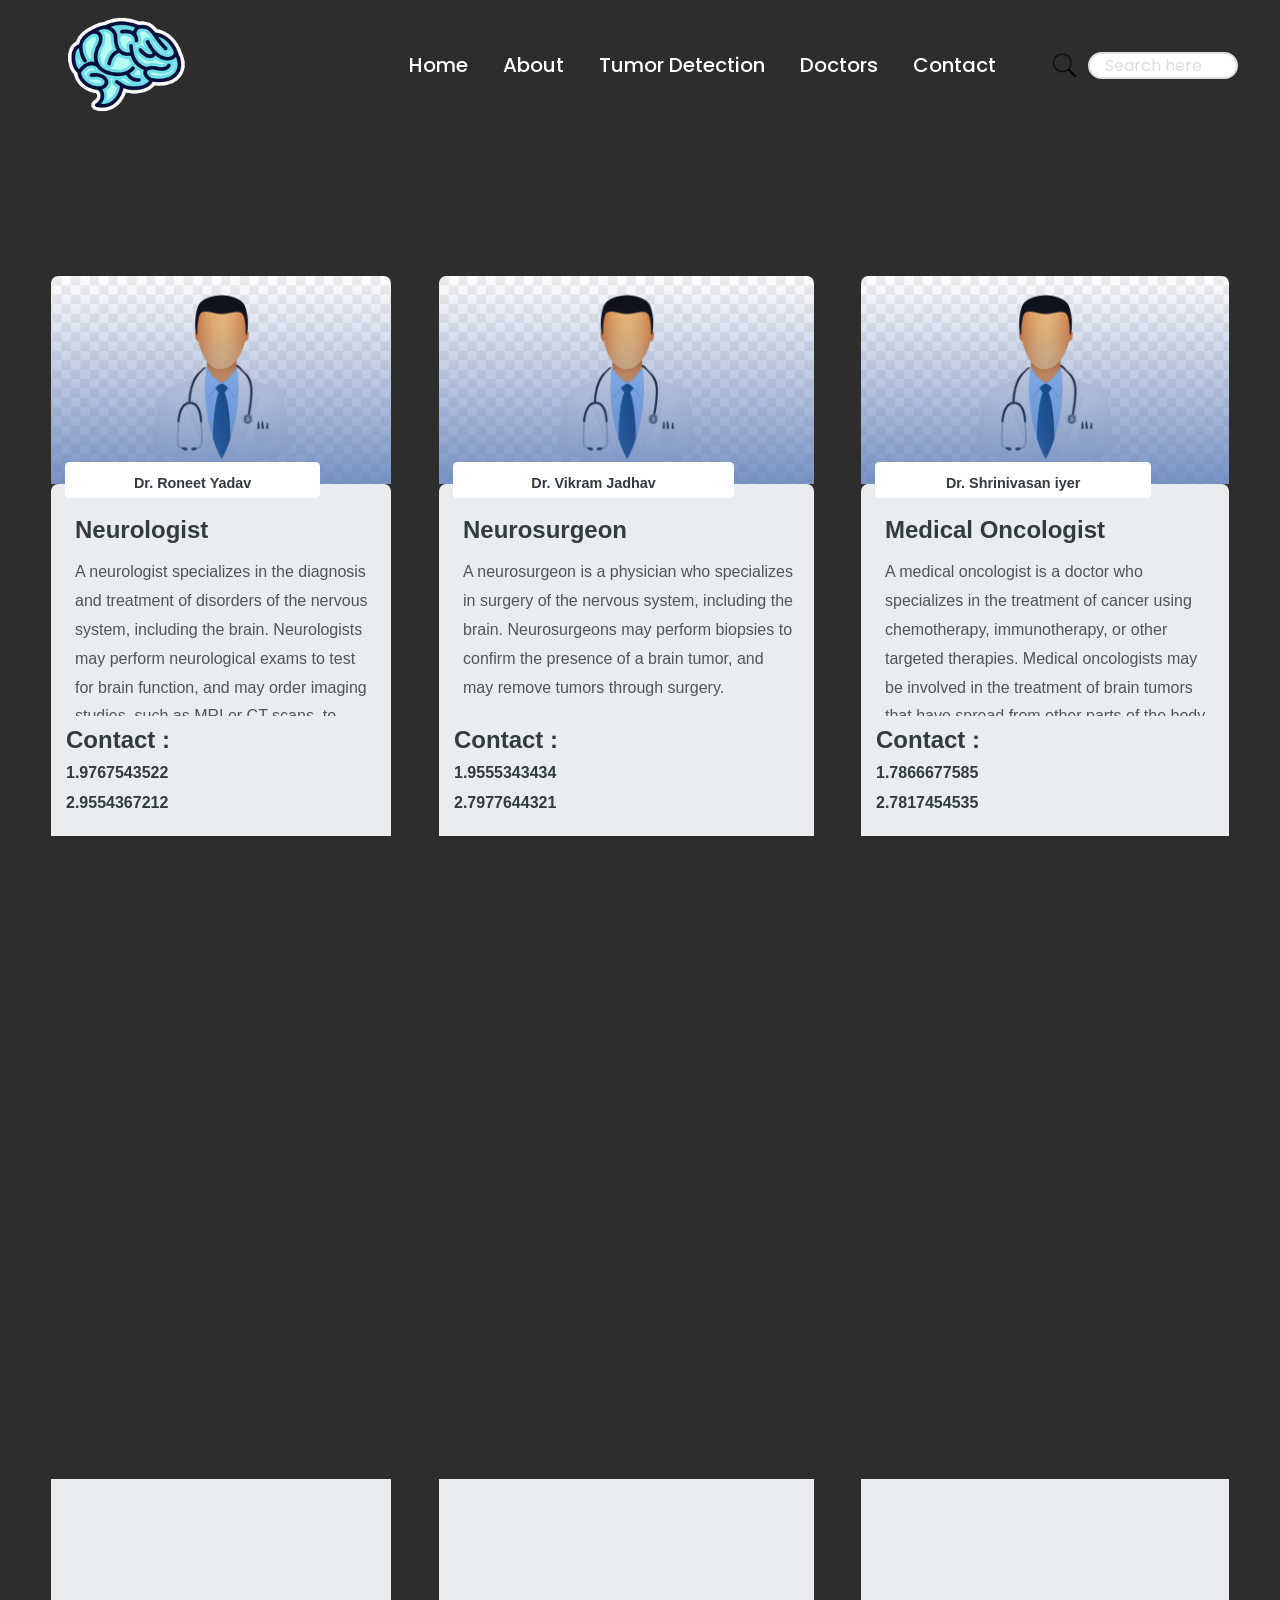
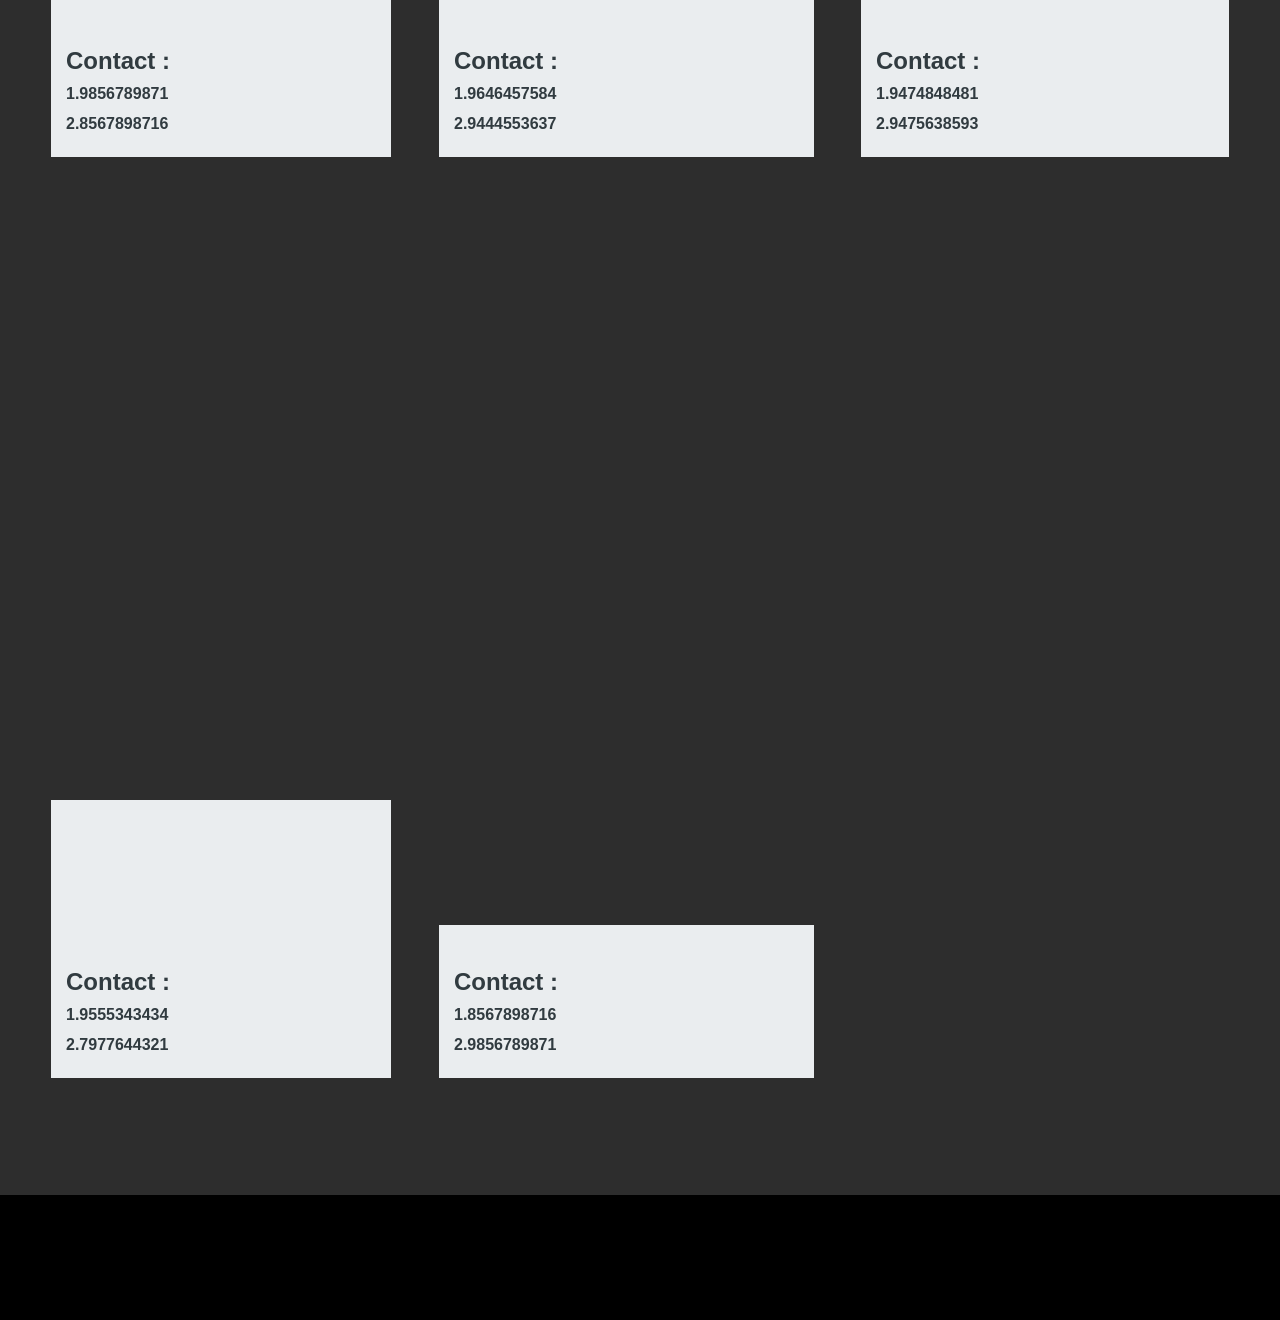
==== commit 4fd75ae4: "Updated" ====
--- a/doc.html
+++ b/doc.html
@@ -740,7 +740,7 @@
                             A neurologist specializes in the diagnosis and treatment of disorders of the nervous system, including the brain. Neurologists may perform neurological exams to test for brain function, and may order imaging studies, such as MRI or CT scans, to detect the presence of brain tumors.</p>
                     </div>
                     <div class="image-wrapper">
-                        <img class="featured-image" src="Images/undoct.jpg" alt="The Paper Kites performing, overlooking a crowd" />
+                        <img class="featured-image" src="images/undoct.jpg" alt="The Paper Kites performing, overlooking a crowd" />
                     </div>
                     <div class="item-time-date">
                         <time class="date" datetime="2018-10-16">Dr. Roneet Yadav</time>
@@ -781,7 +781,7 @@
                             A neurosurgeon is a physician who specializes in surgery of the nervous system, including the brain. Neurosurgeons may perform biopsies to confirm the presence of a brain tumor, and may remove tumors through surgery. </p>
                     </div>
                     <div class="image-wrapper">
-                        <img class="featured-image" src="Images/undoct.jpg" alt="The Paper Kites performing, overlooking a crowd" />
+                        <img class="featured-image" src="images/undoct.jpg" alt="The Paper Kites performing, overlooking a crowd" />
                     </div>
                     <div class="item-time-date">
                         <time class="date" datetime="2018-10-16">Dr. Vikram Jadhav</time>
@@ -819,7 +819,7 @@
                             A medical oncologist is a doctor who specializes in the treatment of cancer using chemotherapy, immunotherapy, or other targeted therapies. Medical oncologists may be involved in the treatment of brain tumors that have spread from other parts of the body.</p>
                     </div>
                     <div class="image-wrapper">
-                        <img class="featured-image" src="Images/undoct.jpg" alt="The Paper Kites performing, overlooking a crowd" />
+                        <img class="featured-image" src="images/undoct.jpg" alt="The Paper Kites performing, overlooking a crowd" />
                     </div>
                     <div class="item-time-date">
                         <time class="date" datetime="2018-10-16">Dr. Shrinivasan iyer</time>
@@ -857,7 +857,7 @@
                             A radiation oncologist is a doctor who specializes in the treatment of cancer using radiation therapy. Radiation therapy may be used in the treatment of brain tumors to kill cancer cells and shrink tumors</p>
                     </div>
                     <div class="image-wrapper">
-                        <img class="featured-image" src="Images/undoct.jpg" alt="The Paper Kites performing, overlooking a crowd" />
+                        <img class="featured-image" src="images/undoct.jpg" alt="The Paper Kites performing, overlooking a crowd" />
                     </div>
                     <div class="item-time-date">
                         <time class="date" datetime="2018-10-16">Dr. Yogita Jadhav</time>
@@ -895,7 +895,7 @@
                             A neuropathologist is a doctor who specializes in the study of disease in the nervous system, including the brain. Neuropathologists may analyze biopsy samples to determine the type and grade of a brain tumor, which can help guide treatment decisions.</p>
                     </div>
                     <div class="image-wrapper">
-                        <img class="featured-image" src="Images/undoct.jpg" alt="The Paper Kites performing, overlooking a crowd" />
+                        <img class="featured-image" src="images/undoct.jpg" alt="The Paper Kites performing, overlooking a crowd" />
                     </div>
                     <div class="item-time-date">
                         <time class="date" datetime="2018-10-16">Dr. Anuja Bandekar</time>
@@ -933,7 +933,7 @@
                             A neuroradiologist is a doctor who specializes in the use of medical imaging to diagnose and treat conditions of the nervous system, including the brain. Neuroradiologists may interpret MRI or CT scans to detect the presence of brain tumors, and may perform specialized imaging studies, such as magnetic resonance spectroscopy, to help determine the type of tumor</p>
                     </div>
                     <div class="image-wrapper">
-                        <img class="featured-image" src="Images/undoct.jpg" alt="The Paper Kites performing, overlooking a crowd" />
+                        <img class="featured-image" src="images/undoct.jpg" alt="The Paper Kites performing, overlooking a crowd" />
                     </div>
                     <div class="item-time-date">
                         <time class="date" datetime="2018-10-16">Dr. Rugved Narkar</time>
@@ -955,6 +955,82 @@
                        
                     </div>
                 
+            </section>
+         </div>
+        </div>
+    </div>
+</div>
+<div class="grid-item">
+	<div class="wrapper">
+        <div class="card-container">
+            <div class="flip-animation">
+                <!--Front of the card-->
+                <section class="item-card">
+                    
+                    <div class="bio-block">
+                        <h3 class="bio-title">Neurosurgeon</h3>
+                    </div>
+                    <div class="scroll-block">
+                        <p class="bio-text">
+                            A neurosurgeon is a physician who specializes in surgery of the nervous system, including the brain. Neurosurgeons may perform biopsies to confirm the presence of a brain tumor, and may remove tumors through surgery. </p>
+                    </div>
+                    <div class="image-wrapper">
+                        <img class="featured-image" src="images/undoct.jpg" alt="The Paper Kites performing, overlooking a crowd" />
+                    </div>
+                    <div class="item-time-date">
+                        <time class="date" datetime="2018-10-16">Dr. Arjun Daas</time>
+                        
+                    </div>
+                   
+                </section>
+                <!--Back of the card-->
+                <section class="item-card-details">
+                   
+                    <div class="item-summary">
+                        <br><h2 class="title">Contact :</h2>
+                        <p class="venue">1.9555343434</p>
+                        <p class="venue">2.7977644321</p>
+                       
+                    </div>
+               
+            </section>
+         </div>
+        </div>
+    </div>
+</div>	
+<div class="grid-item">
+	<div class="wrapper">
+        <div class="card-container">
+            <div class="flip-animation">
+                <!--Front of the card-->
+                <section class="item-card">
+                    
+                    <div class="bio-block">
+                        <h3 class="bio-title">Radiation Oncologist</h3>
+                    </div>
+                    <div class="scroll-block">
+                        <p class="bio-text">
+                            A radiation oncologist is a doctor who specializes in the treatment of cancer using radiation therapy. Radiation therapy may be used in the treatment of brain tumors to kill cancer cells and shrink tumors</p>
+                    </div>
+                    <div class="image-wrapper">
+                        <img class="featured-image" src="images/undoct.jpg" alt="The Paper Kites performing, overlooking a crowd" />
+                    </div>
+                    <div class="item-time-date">
+                        <time class="date" datetime="2018-10-16">Dr. Abhishek Sharma</time>
+                        
+                    </div>
+                    
+                </section>
+                <!--Back of the card-->
+                <section class="item-card-details">
+                   
+                    <div class="item-summary">
+                        <br><h2 class="title">Contact :</h2>
+                        <p class="venue">1.8567898716</p>
+                        <p class="venue">2.9856789871</p>
+                       
+                    </div>
+               
             </section>
          </div>
         </div>
@@ -964,4 +1040,4 @@
 </main>
 </body>
 </head>
-</html>+</html>
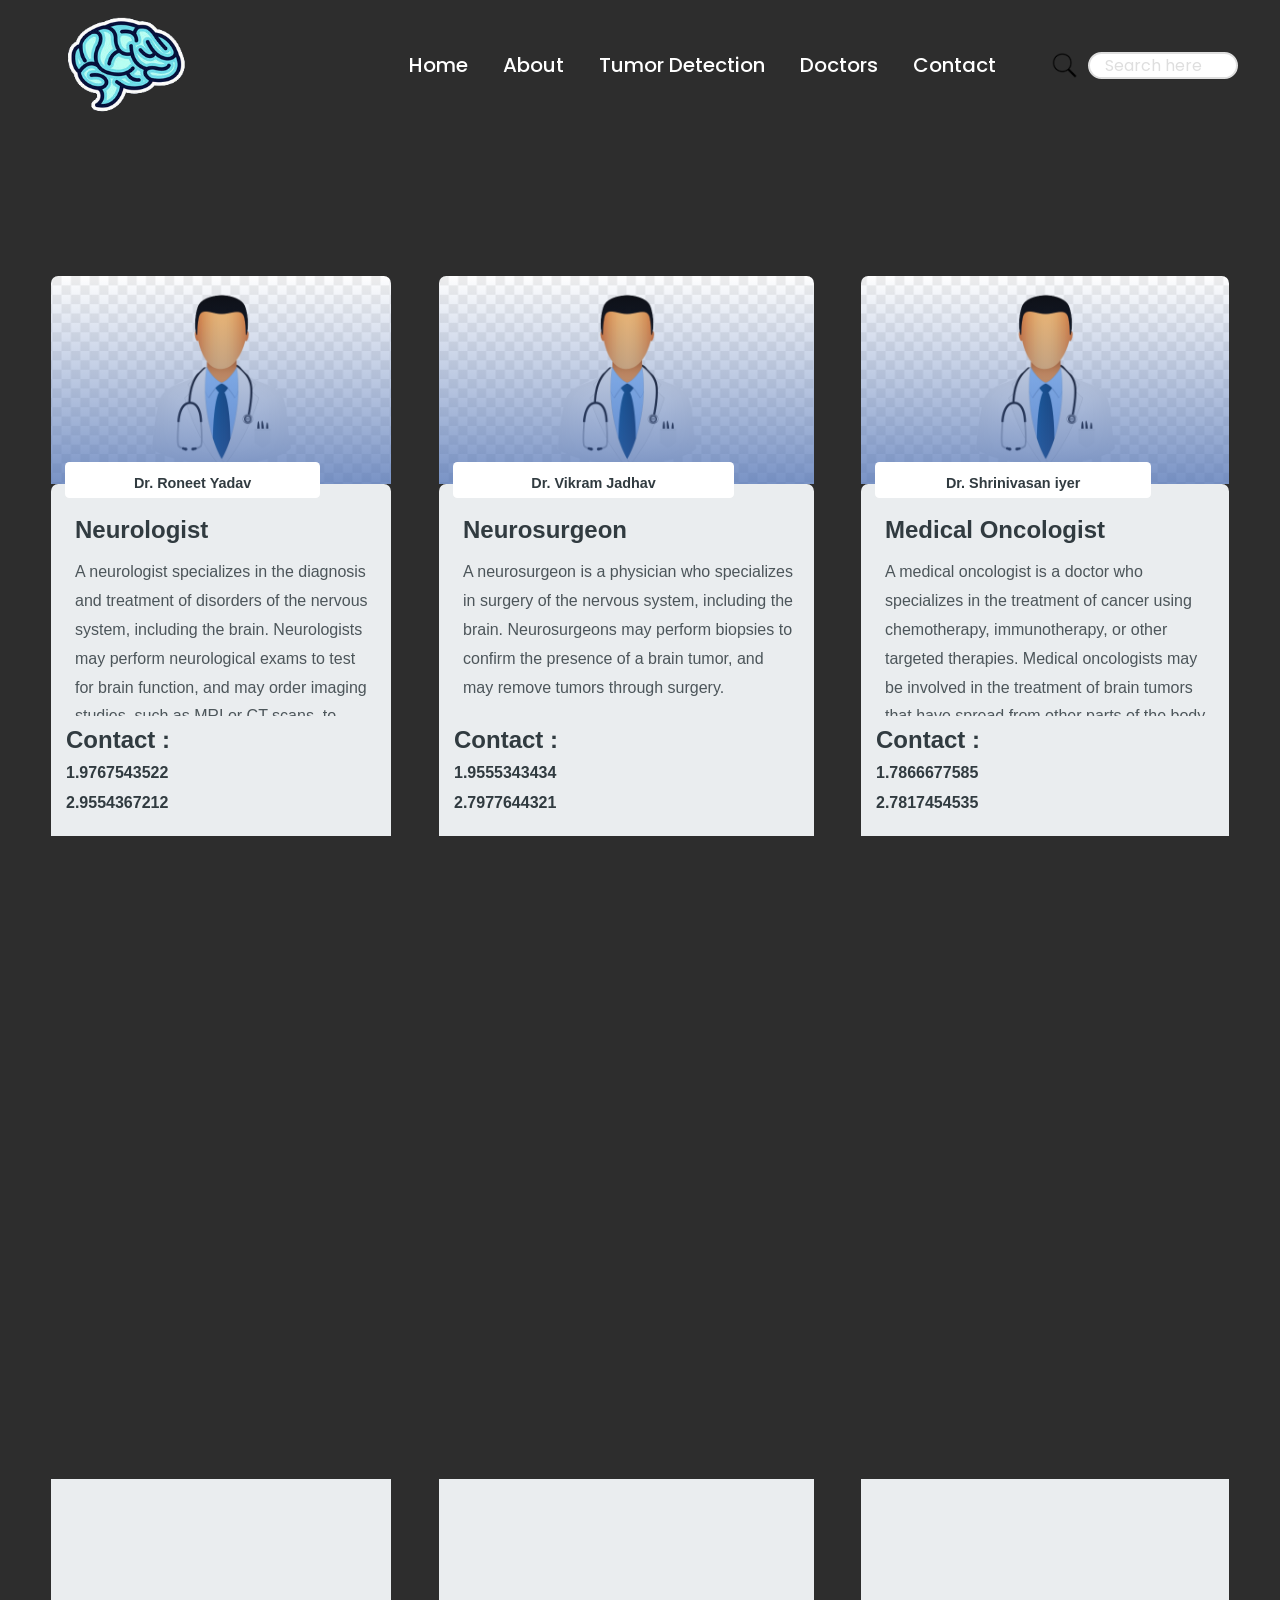
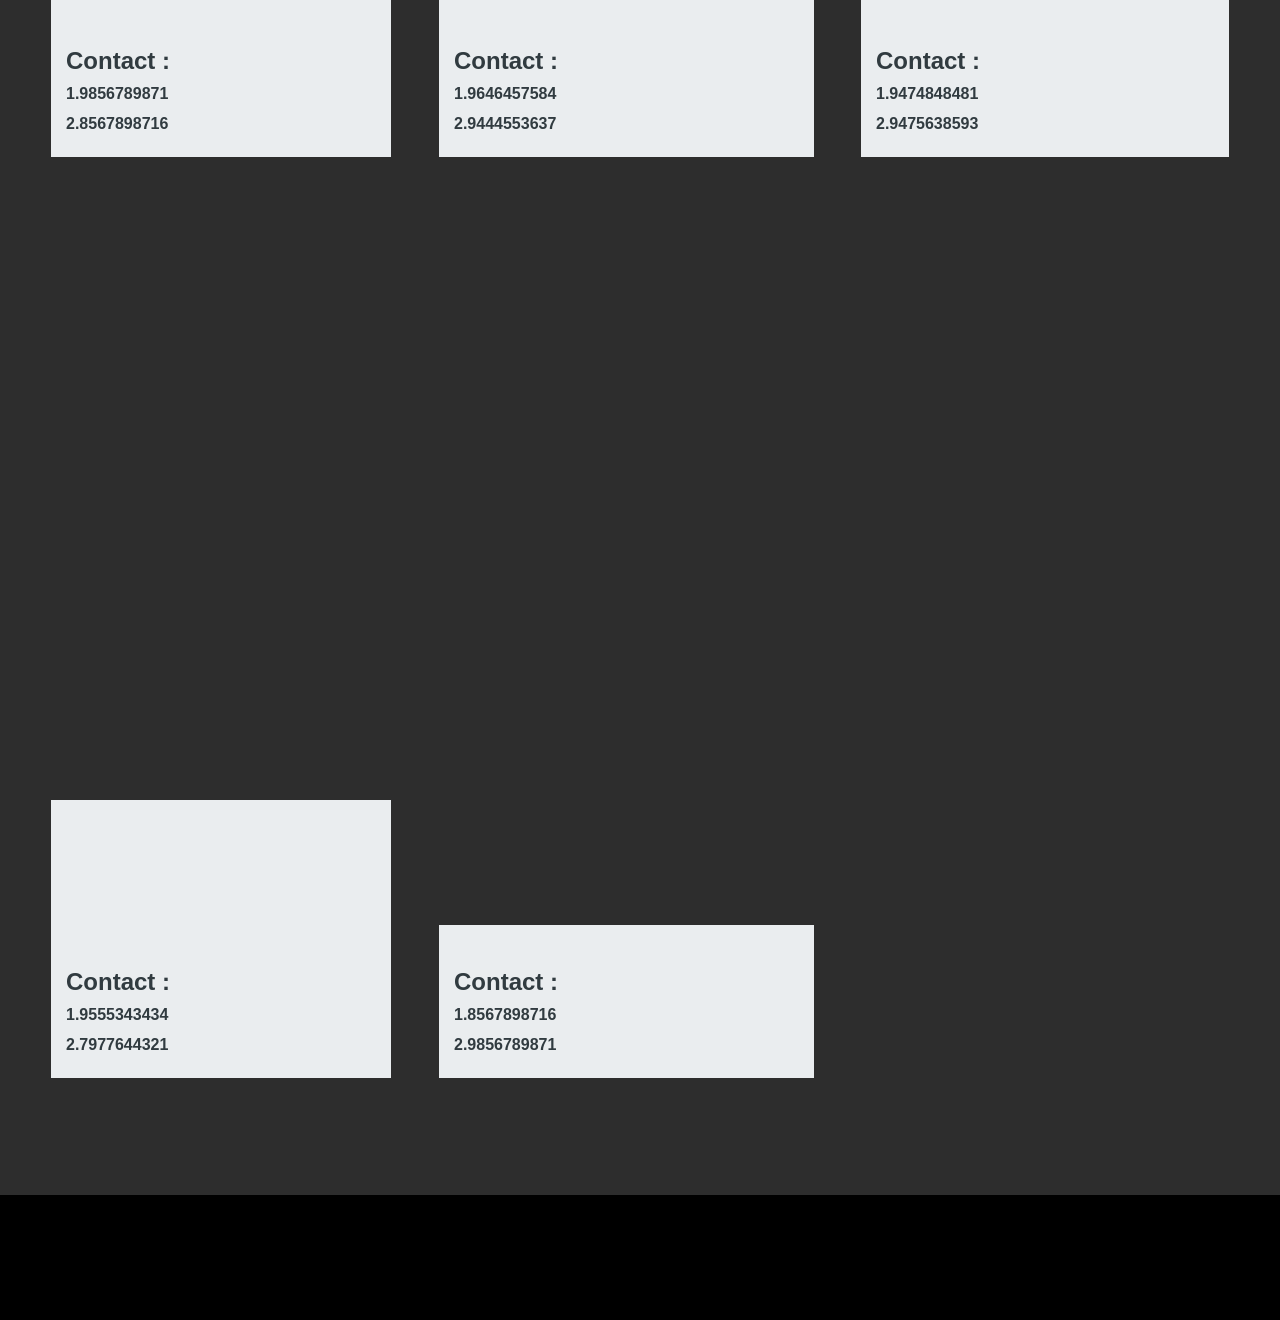
==== commit 63055189: "Updated" ====
--- a/doc.html
+++ b/doc.html
@@ -740,7 +740,7 @@
                             A neurologist specializes in the diagnosis and treatment of disorders of the nervous system, including the brain. Neurologists may perform neurological exams to test for brain function, and may order imaging studies, such as MRI or CT scans, to detect the presence of brain tumors.</p>
                     </div>
                     <div class="image-wrapper">
-                        <img class="featured-image" src="images/undoct.jpg" alt="The Paper Kites performing, overlooking a crowd" />
+                        <img class="featured-image" src="images/undoct.png" alt="The Paper Kites performing, overlooking a crowd" />
                     </div>
                     <div class="item-time-date">
                         <time class="date" datetime="2018-10-16">Dr. Roneet Yadav</time>
@@ -781,7 +781,7 @@
                             A neurosurgeon is a physician who specializes in surgery of the nervous system, including the brain. Neurosurgeons may perform biopsies to confirm the presence of a brain tumor, and may remove tumors through surgery. </p>
                     </div>
                     <div class="image-wrapper">
-                        <img class="featured-image" src="images/undoct.jpg" alt="The Paper Kites performing, overlooking a crowd" />
+                        <img class="featured-image" src="images/undoct.png" alt="The Paper Kites performing, overlooking a crowd" />
                     </div>
                     <div class="item-time-date">
                         <time class="date" datetime="2018-10-16">Dr. Vikram Jadhav</time>
@@ -819,7 +819,7 @@
                             A medical oncologist is a doctor who specializes in the treatment of cancer using chemotherapy, immunotherapy, or other targeted therapies. Medical oncologists may be involved in the treatment of brain tumors that have spread from other parts of the body.</p>
                     </div>
                     <div class="image-wrapper">
-                        <img class="featured-image" src="images/undoct.jpg" alt="The Paper Kites performing, overlooking a crowd" />
+                        <img class="featured-image" src="images/undoct.png" alt="The Paper Kites performing, overlooking a crowd" />
                     </div>
                     <div class="item-time-date">
                         <time class="date" datetime="2018-10-16">Dr. Shrinivasan iyer</time>
@@ -850,14 +850,14 @@
                 <section class="item-card">
                     
                     <div class="bio-block">
-                        <h3 class="bio-title">Radiation Oncologist</h3>
+                        <h3 class="bio-title">Oncologist</h3>
                     </div>
                     <div class="scroll-block">
                         <p class="bio-text">
                             A radiation oncologist is a doctor who specializes in the treatment of cancer using radiation therapy. Radiation therapy may be used in the treatment of brain tumors to kill cancer cells and shrink tumors</p>
                     </div>
                     <div class="image-wrapper">
-                        <img class="featured-image" src="images/undoct.jpg" alt="The Paper Kites performing, overlooking a crowd" />
+                        <img class="featured-image" src="images/undoct.png" alt="The Paper Kites performing, overlooking a crowd" />
                     </div>
                     <div class="item-time-date">
                         <time class="date" datetime="2018-10-16">Dr. Yogita Jadhav</time>
@@ -895,7 +895,7 @@
                             A neuropathologist is a doctor who specializes in the study of disease in the nervous system, including the brain. Neuropathologists may analyze biopsy samples to determine the type and grade of a brain tumor, which can help guide treatment decisions.</p>
                     </div>
                     <div class="image-wrapper">
-                        <img class="featured-image" src="images/undoct.jpg" alt="The Paper Kites performing, overlooking a crowd" />
+                        <img class="featured-image" src="images/undoct.png" alt="The Paper Kites performing, overlooking a crowd" />
                     </div>
                     <div class="item-time-date">
                         <time class="date" datetime="2018-10-16">Dr. Anuja Bandekar</time>
@@ -933,7 +933,7 @@
                             A neuroradiologist is a doctor who specializes in the use of medical imaging to diagnose and treat conditions of the nervous system, including the brain. Neuroradiologists may interpret MRI or CT scans to detect the presence of brain tumors, and may perform specialized imaging studies, such as magnetic resonance spectroscopy, to help determine the type of tumor</p>
                     </div>
                     <div class="image-wrapper">
-                        <img class="featured-image" src="images/undoct.jpg" alt="The Paper Kites performing, overlooking a crowd" />
+                        <img class="featured-image" src="images/undoct.png" alt="The Paper Kites performing, overlooking a crowd" />
                     </div>
                     <div class="item-time-date">
                         <time class="date" datetime="2018-10-16">Dr. Rugved Narkar</time>
@@ -975,7 +975,7 @@
                             A neurosurgeon is a physician who specializes in surgery of the nervous system, including the brain. Neurosurgeons may perform biopsies to confirm the presence of a brain tumor, and may remove tumors through surgery. </p>
                     </div>
                     <div class="image-wrapper">
-                        <img class="featured-image" src="images/undoct.jpg" alt="The Paper Kites performing, overlooking a crowd" />
+                        <img class="featured-image" src="images/undoct.png" alt="The Paper Kites performing, overlooking a crowd" />
                     </div>
                     <div class="item-time-date">
                         <time class="date" datetime="2018-10-16">Dr. Arjun Daas</time>
@@ -1006,14 +1006,14 @@
                 <section class="item-card">
                     
                     <div class="bio-block">
-                        <h3 class="bio-title">Radiation Oncologist</h3>
+                        <h3 class="bio-title">Oncologist</h3>
                     </div>
                     <div class="scroll-block">
                         <p class="bio-text">
                             A radiation oncologist is a doctor who specializes in the treatment of cancer using radiation therapy. Radiation therapy may be used in the treatment of brain tumors to kill cancer cells and shrink tumors</p>
                     </div>
                     <div class="image-wrapper">
-                        <img class="featured-image" src="images/undoct.jpg" alt="The Paper Kites performing, overlooking a crowd" />
+                        <img class="featured-image" src="images/undoct.png" alt="The Paper Kites performing, overlooking a crowd" />
                     </div>
                     <div class="item-time-date">
                         <time class="date" datetime="2018-10-16">Dr. Abhishek Sharma</time>
